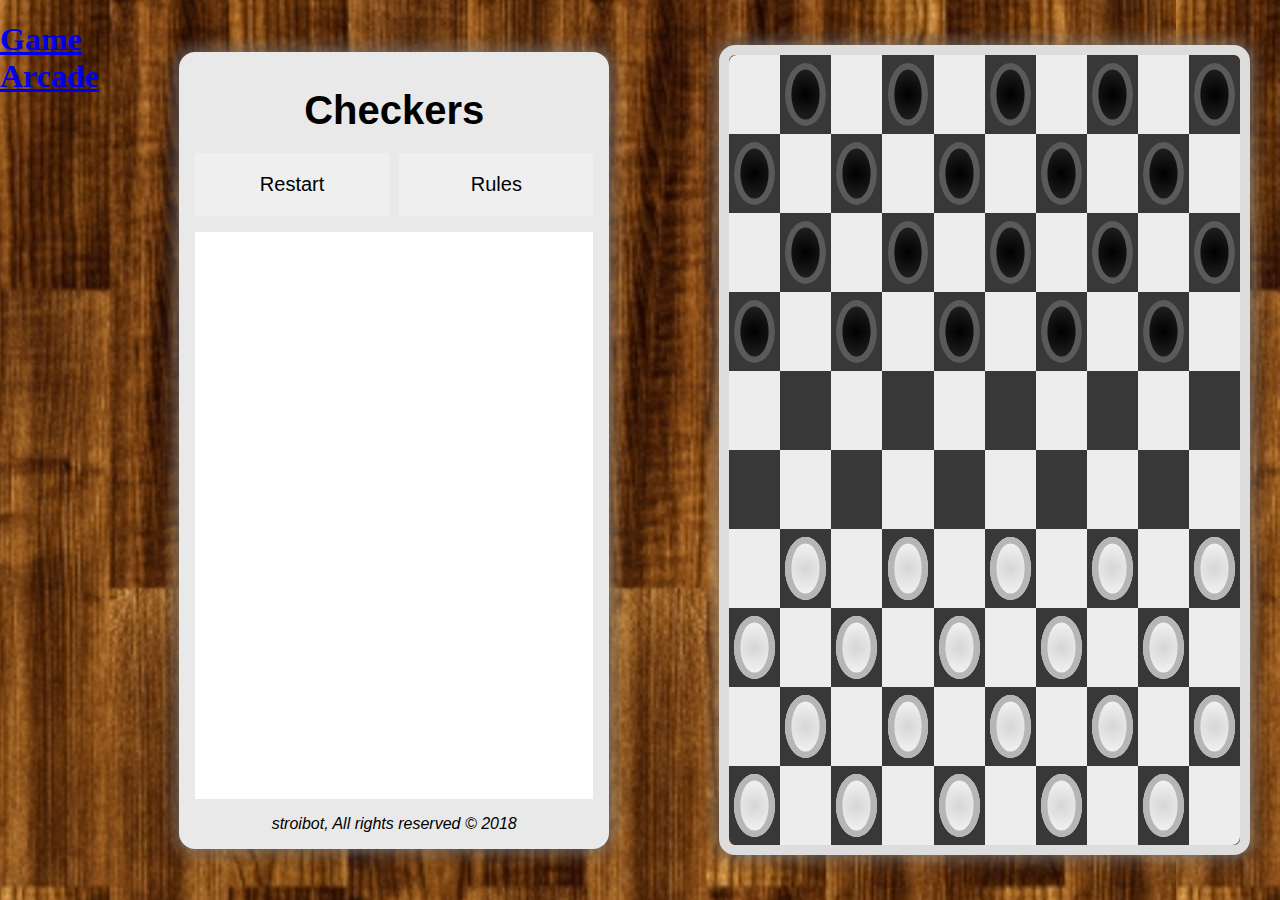
==== checkers/index.html @ f07b3bc9 "all games functional" ====
<!DOCTYPE html>
<html>

<head>
    <meta charset="utf-8" />
    <title>Checkers</title>
    <link rel="shortcut icon" type="image/png" href="./images/favicon.ico" />
    <link rel="stylesheet" type="text/css" media="screen" href="./styles/main.css" />
    <!-- Library used for displaying emojis -->
    <link href="https://afeld.github.io/emoji-css/emoji.css" rel="stylesheet">
    <!-- Checker class -->
    <script src="./scripts/Checker.js"></script>
    <!-- Tile class -->
    <script src="./scripts/Tile.js"></script>
    <!-- Board class -->
    <script src="./scripts/Board.js"></script>
    <!-- Draw Manager class -->
    <script src="./scripts/DrawManager.js"></script>
    <!-- Game Manager class -->
    <script src="./scripts/GameManager.js"></script>
    <!-- AI class -->
    <script src="./scripts/AI.js"></script>
    <!-- Button Controller -->
    <script src="./scripts/ButtonController.js"></script>
    <!-- Message class -->
    <script src="./scripts/Message.js"></script>
    <!-- Logger class -->
    <script src="./scripts/Logger.js"></script>
    <!-- Main script -->
    <script src="./scripts/index.js"></script>
</head>

<body>
    <header>
        <h1><a href="../home.html">Game Arcade</a></h1>
    </header>
    <div class="column">
        <div id="menu">
            <h1>Checkers</h1>
            <div class="buttons">
                <button onclick="Play()">Restart</button>
                <button onclick="Rules()">Rules</button>
            </div>
            <div id="log"></div>
            <p>stroibot, All rights reserved © 2018</p>
        </div>
    </div>
    <div id="board">
        <div class="tiles"></div>
    </div>
</body>

</html>
---- checkers/styles/main.css ----
html, body {
    margin: 0;
    width: 100%;
    height: 100%;
    display: flex;
    flex-flow: row;
    align-items: flex-start;
    overflow: hidden;
}

body {
    background-image: url("../../images/background.png"), linear-gradient(180deg, rgb(255, 255, 255), rgb(230, 230, 230));
}

.column {
    height: 100%;
    width: 100%;
    margin: 0;
    display: flex;
    align-items: center;
    justify-content: center;
}

#menu {
    height: 85%;
    width: 100%;
    margin: 5em;
    background: rgb(233, 233, 233);
    border-radius: 1em;
    display: flex;
    flex-flow: column;
    padding: 1em;
}

.buttons button:nth-child(odd) {
    margin-right: 0.5em;
}

#menu button {
    width: 100%;
    border: none;
    font-size: 1.25em;
    padding: 1em;
}

.buttons {
    display: flex;
    align-items: center;
    flex-flow: row;
}

#menu button:hover {
    cursor: pointer;
    background: #cacaca;
    transition-duration: 0.3s;
}

#menu button:focus {
    outline: 0;
}

#menu button:active {
    outline: 0;
    background: #929292;
    transition-duration: 0.3s;
}

#menu h1 {
    font-family: -apple-system, BlinkMacSystemFont, 'Segoe UI', Roboto, Oxygen, Ubuntu, Cantarell, 'Open Sans', 'Helvetica Neue', sans-serif;
    text-align: center;
    font-size: 2.5em;
    margin: 0.5em;
}

#menu p {
    font-family: -apple-system, BlinkMacSystemFont, 'Segoe UI', Roboto, Oxygen, Ubuntu, Cantarell, 'Open Sans', 'Helvetica Neue', sans-serif;
    text-align: center;
    font-style: italic;
    margin: 0;
}

#log p {
    font-family: -apple-system, BlinkMacSystemFont, 'Segoe UI', Roboto, Oxygen, Ubuntu, Cantarell, 'Open Sans', 'Helvetica Neue', sans-serif;
    text-align: left;
    font-style: normal;
    margin: 0.5em 0 0.5em 1em;
}

#log {
    overflow: scroll;
    overflow-x: hidden;
    padding: 0.5em 0 0.5em 0;
    width: 100%;
    margin: 1em 0 1em 0;
    height: 75%;
    background: white;
}

#board {
    height: 100%;
    width: 100%;
    margin: 0;
    display: flex;
    align-items: center;
    justify-content: center;
}

#menu, .tiles {
    box-shadow: 0 0 1em 0.25em rgba(121, 121, 121, 0.75);
}

.tiles {
    width: 90%;
    height: 90%;
    box-sizing: border-box;
    display: flex;
    flex-direction: column;
    border-radius: 1em;
    border: rgb(221, 221, 221) 0.65em solid;
}

.tileRow {
    width: 100%;
    display: flex;
}

.tileRow:nth-child(odd) .tile:nth-child(odd) {
    background-color: #EDEDED;
}

.tileRow:nth-child(even) .tile:nth-child(even) {
    background-color: #EDEDED;
}

.tileRow:nth-child(even) .tile:nth-child(odd) {
    background-color: #383838;
}

.tileRow:nth-child(odd) .tile:nth-child(even) {
    background-color: #383838;
}

.tileRow, .tile {
    flex: 0.5;
}

.white:hover {
    cursor: pointer;
}

.tile {
    display: flex;
    justify-content: center;
    align-items: center;
}

.tileRow:first-child .tile:first-child {
    border-radius: 0.5em 0 0 0;
}

.tileRow:first-child .tile:last-child {
    border-radius: 0 0.5em 0 0;
}

.tileRow:last-child .tile:first-child {
    border-radius: 0 0 0 0.5em;
}

.tileRow:last-child .tile:last-child {
    border-radius: 0 0 0.5em 0;
}

.checkers {
    width: 40em;
    height: 40em;
    box-sizing: border-box;
    display: flex;
    flex-direction: column;
}

.checker {
    width: 80%;
    height: 80%;
    border-radius: 50%;
    display: flex;
    justify-content: center;
    align-items: center;
}

.selected {
    box-shadow: inset 0 0 0 0.55em #1ccdd3 !important;
    transition-duration: 0.3s;
}

.black, .white {
    transition-duration: 0.3s;
}

.black {
    background: radial-gradient(circle, rgb(0, 0, 0), rgb(46, 46, 46));
    box-shadow: inset 0 0 0 0.4em #5a5a5a;
}

.help {
    background: radial-gradient(circle, #45ecf1, #0d6d85) !important;
    transition-duration: 0.3s;
}

.white:hover {
    box-shadow: inset 0 0 0 0.4em #1ccdd3;
    transition-duration: 0.3s;
}

.white {
    background: radial-gradient(circle, rgb(214, 214, 214), rgb(255, 255, 255));
    box-shadow: inset 0 0 0 0.4em rgb(182, 182, 182);
}

.tooltiptext {
    font-family: -apple-system, BlinkMacSystemFont, 'Segoe UI', Roboto, Oxygen, Ubuntu, Cantarell, 'Open Sans', 'Helvetica Neue', sans-serif;
    visibility: hidden;
    width: 45px;
    background-color: rgba(29, 29, 29, 0.65);
    color: #fff;
    text-align: center;
    border-radius: 6px;
    margin-top: 28px;
    padding: 5px 0;
    position: absolute;
    z-index: 1;
    opacity: 0;
    transition: opacity 0.4s;
    user-select: none;
    pointer-events: none
}

.tile:hover .tooltiptext {
    visibility: visible;
    transition-delay: 0.55s;
    opacity: 1;
}

#outerMessageBox {
    width: 100%;
    height: 100%;
    position: absolute;
    display: flex;
}

#messagebox {
    font-family: -apple-system, BlinkMacSystemFont, 'Segoe UI', Roboto, Oxygen, Ubuntu, Cantarell, 'Open Sans', 'Helvetica Neue', sans-serif;
    font-size: 1.5em;
    background-color: rgba(29, 29, 29, 0.9);
    color: #fff;
    border-radius: 0.5em;
    margin: auto;
    width: 45%;
}

.messageBoxWithHeader {
    width: 50% !important;
}

.messageBoxWithHeader h1 {
    text-align: center;
    margin: 0.5em 1em 0.5em 1em;
}

.messageBoxWithHeader ul {
    margin: auto;
    margin: 0 1.5em 1.5em 0.5em;
}

.okbutton {
    width: 100%;
    border: none;
    border-radius: 0 0 0.5em 0.5em;
    font-size: 1em;
    padding: 0.5em;
}

.okbutton:hover {
    cursor: pointer;
    background: #cacaca;
    transition-duration: 0.3s;
}

.okbutton:focus {
    outline: 0;
}

.okbutton:active {
    outline: 0;
    background: #929292;
    transition-duration: 0.3s;
}

#messagebox p {
    user-select: none;
    text-align: center;
    margin: 1.5em;
}

.beenhereallalong {
    box-shadow: inset 0 0 0.75em 0.25em red;
    transition-duration: 0.3s;
}
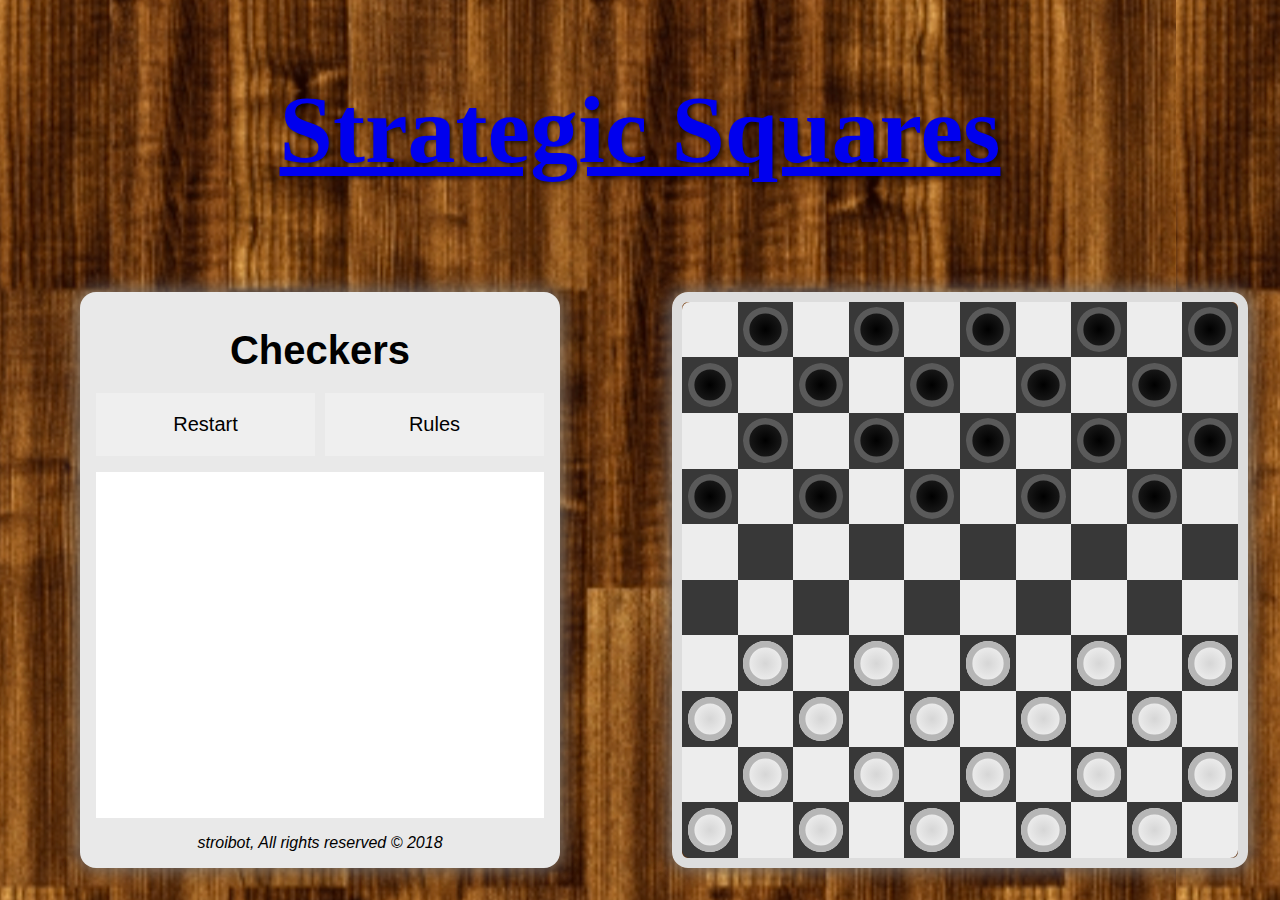
==== commit aa020203: "all games work both mobile and desktop" ====
--- a/checkers/index.html
+++ b/checkers/index.html
@@ -32,22 +32,25 @@
 
 <body>
     <header>
-        <h1><a href="../home.html">Game Arcade</a></h1>
+        <h1><a href="../home.html">Strategic Squares</a></h1>
     </header>
-    <div class="column">
-        <div id="menu">
-            <h1>Checkers</h1>
-            <div class="buttons">
-                <button onclick="Play()">Restart</button>
-                <button onclick="Rules()">Rules</button>
+    <div class="flex">
+        <div class="column">
+            <div id="menu">
+                <h1>Checkers</h1>
+                <div class="buttons">
+                    <button onclick="Play()">Restart</button>
+                    <button onclick="Rules()">Rules</button>
+                </div>
+                <div id="log"></div>
+                <p>stroibot, All rights reserved © 2018</p>
             </div>
-            <div id="log"></div>
-            <p>stroibot, All rights reserved © 2018</p>
+        </div>
+        <div id="board">
+            <div class="tiles"></div>
         </div>
     </div>
-    <div id="board">
-        <div class="tiles"></div>
-    </div>
+   
 </body>
 
 </html>--- a/checkers/styles/main.css
+++ b/checkers/styles/main.css
@@ -3,15 +3,62 @@
     width: 100%;
     height: 100%;
     display: flex;
-    flex-flow: row;
-    align-items: flex-start;
+    flex-flow: column;
     overflow: hidden;
+}
+
+@media (min-width: 768px) {
+
+    header {
+        font-weight: bold;
+        font-size: 2.0em; 
+        color: #E0E0E0;
+        padding: 10px;
+        text-align: center;
+        text-shadow: 2px 2px 4px rgba(0, 0, 0, 0.6);
+    }
+
+    .flex {
+        display: flex;
+        flex-flow: row;
+        width: 100%;
+        height: 100%;
+        overflow: hidden;
+    }
+
+    .column {
+        height: 100%;
+        width: 50%;
+        margin: 0;
+        display: flex;
+        align-items: center;
+        justify-content: center;
+    }
+
+    #board {
+        height: 100%;
+        width: 50%;
+        margin: 0;
+        display: flex;
+        align-items: center;
+        justify-content: center;
+    }
+
 }
 
 body {
     background-image: url("../../images/background.png"), linear-gradient(180deg, rgb(255, 255, 255), rgb(230, 230, 230));
 }
 
+header {
+    font-weight: bold;
+    font-size: 3.0em; 
+    color: #E0E0E0;
+    padding: 10px;
+    text-align: center;
+    text-shadow: 2px 2px 4px rgba(0, 0, 0, 0.6);
+}
+
 .column {
     height: 100%;
     width: 100%;
@@ -23,6 +70,7 @@
 
 #menu {
     height: 85%;
+    max-height: 700px;
     width: 100%;
     margin: 5em;
     background: rgb(233, 233, 233);
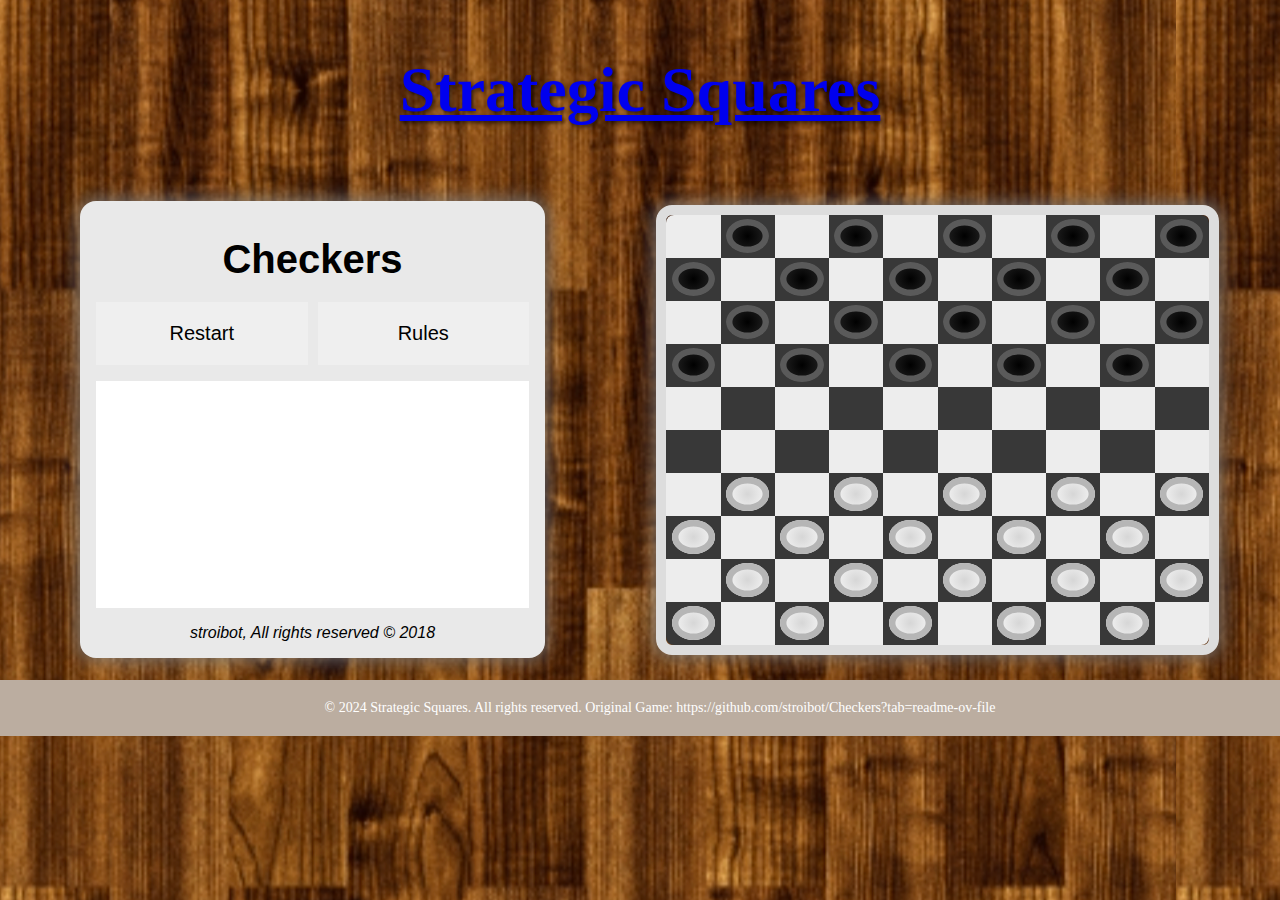
==== commit 0c276432: "everything done" ====
--- a/checkers/index.html
+++ b/checkers/index.html
@@ -50,7 +50,10 @@
             <div class="tiles"></div>
         </div>
     </div>
-   
+    <footer>
+        © 2024 Strategic Squares. All rights reserved. Original Game: https://github.com/stroibot/Checkers?tab=readme-ov-file
+
+    </footer>
 </body>
 
 </html>--- a/checkers/styles/main.css
+++ b/checkers/styles/main.css
@@ -5,6 +5,16 @@
     display: flex;
     flex-flow: column;
     overflow: hidden;
+}
+
+footer {
+    display: block;
+    text-align: center;
+    padding: 20px;
+    background-color: #bbada0;
+    color: #ffffff;
+    font-size: 14px;
+    width: 100%;
 }
 
 @media (min-width: 768px) {
@@ -21,14 +31,16 @@
     .flex {
         display: flex;
         flex-flow: row;
-        width: 100%;
+        width: auto;
         height: 100%;
-        overflow: hidden;
+        max-height: 500px;
+        text-align: center;
     }
 
     .column {
         height: 100%;
         width: 50%;
+        max-width: 625px;
         margin: 0;
         display: flex;
         align-items: center;
@@ -38,12 +50,25 @@
     #board {
         height: 100%;
         width: 50%;
+        max-width: 625px;
         margin: 0;
         display: flex;
         align-items: center;
         justify-content: center;
     }
 
+    #menu {
+        height: 85%;
+        max-height: 500px;
+        width: 100%;
+        margin: 5em;
+        background: rgb(233, 233, 233);
+        border-radius: 1em;
+        display: flex;
+        flex-flow: column;
+        padding: 1em;
+    }
+
 }
 
 body {
@@ -52,7 +77,7 @@
 
 header {
     font-weight: bold;
-    font-size: 3.0em; 
+    font-size: 2.0em; 
     color: #E0E0E0;
     padding: 10px;
     text-align: center;
